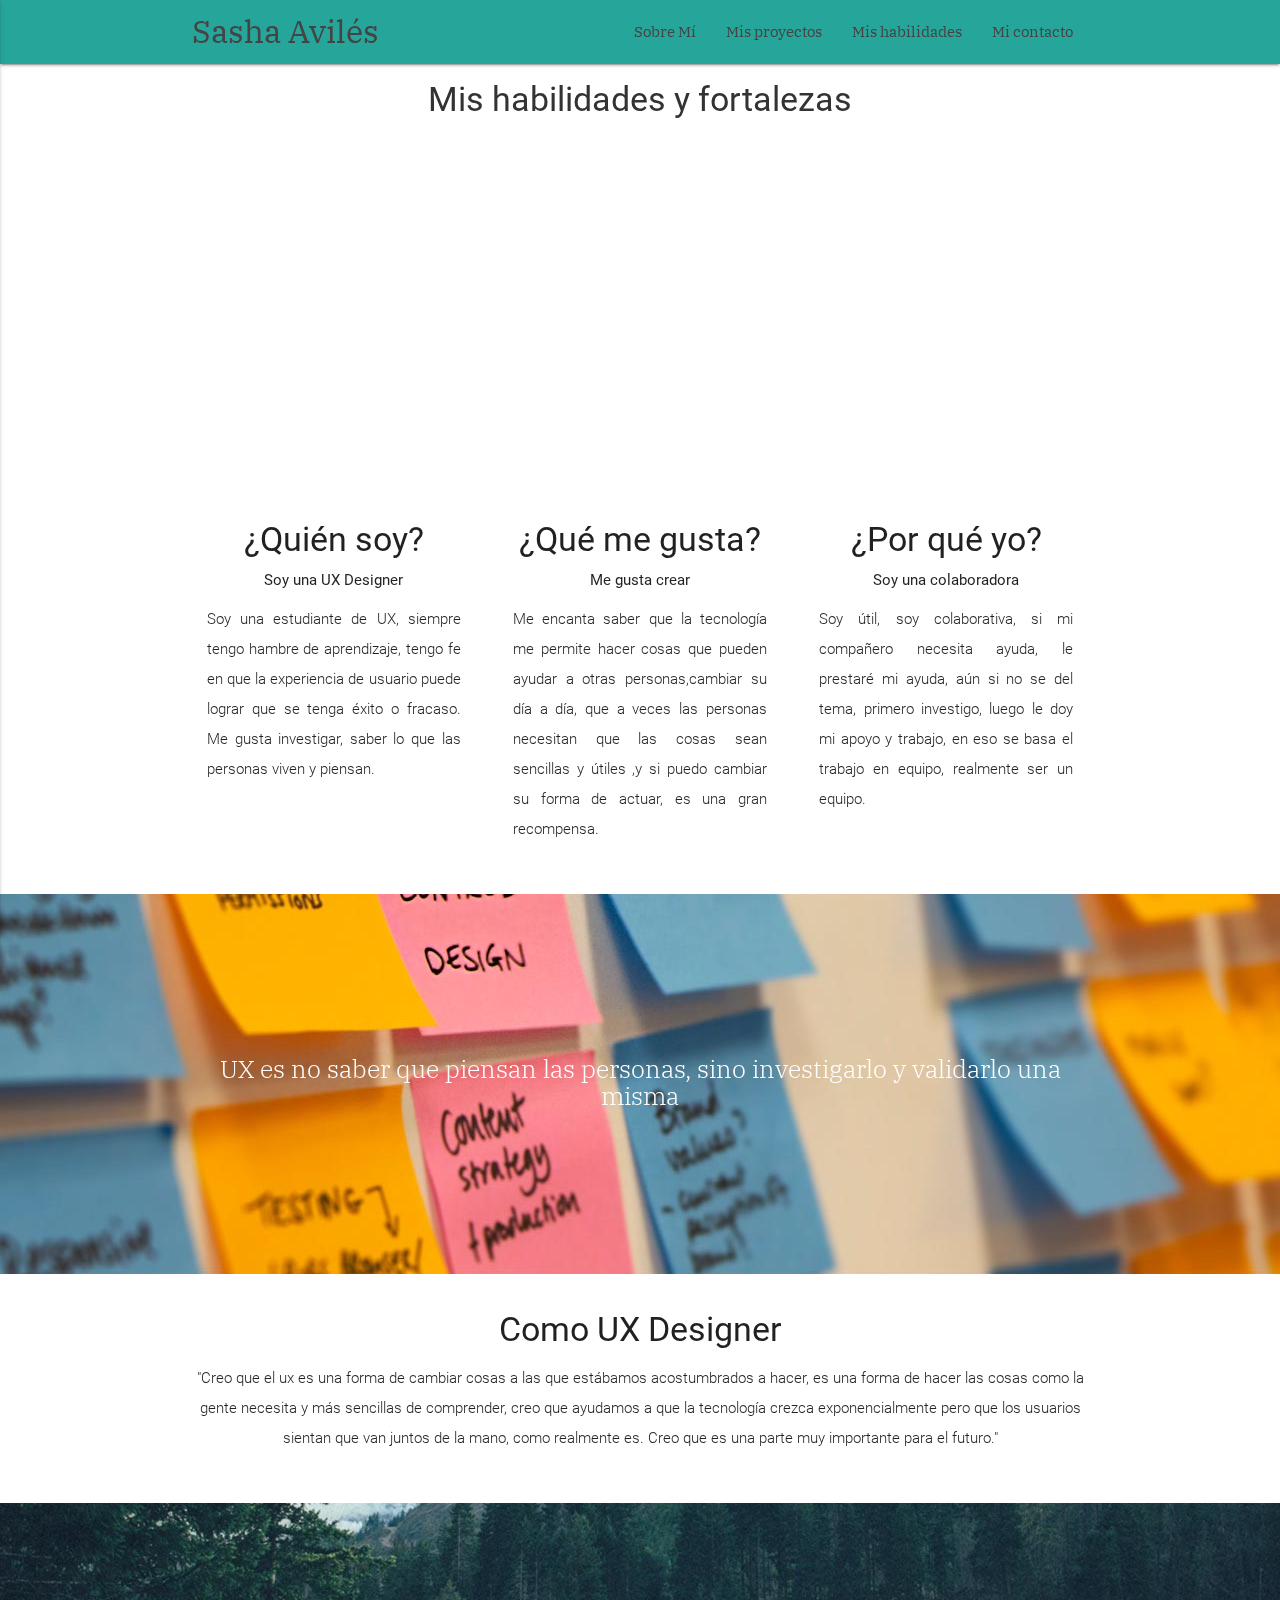
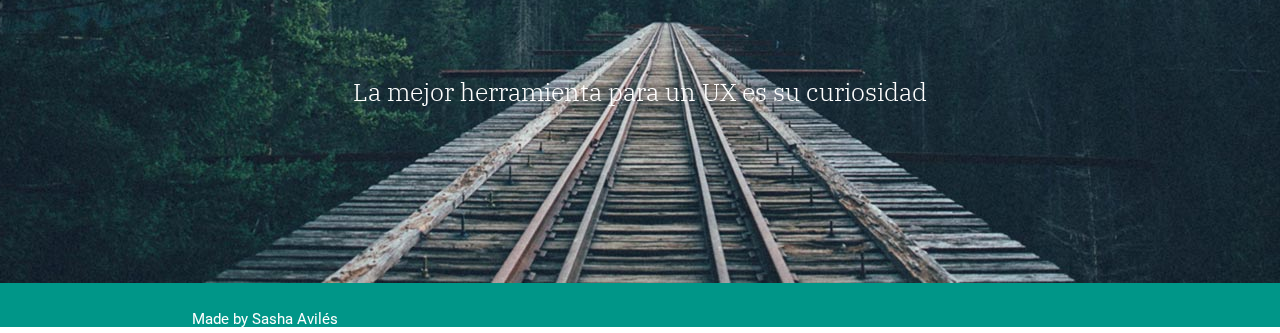
==== portafolio/habilidades.html @ 2be43c47 "subiendo mis cambios al portafolio" ====
<!DOCTYPE html>
<html lang="en">
<head>
  <meta http-equiv="Content-Type" content="text/html; charset=UTF-8"/>
  <meta name="viewport" content="width=device-width, initial-scale=1"/>
  <title>Sasha Avilés-Portafolio</title>

  <!-- CSS  -->
  <link href="https://fonts.googleapis.com/icon?family=Material+Icons" rel="stylesheet">
  <link href="https://fonts.googleapis.com/css?family=IBM+Plex+Serif" rel="stylesheet">
  <link href="css/materialize.css" type="text/css" rel="stylesheet" media="screen,projection"/>
  <link href="css/style.css" type="text/css" rel="stylesheet" media="screen,projection"/>
</head>
<body>
  <nav class="navegacion" role="navigation">
    <div class="nav-wrapper container">
      <a id="logo-container" href="#" class="brand-logo">Sasha Avilés</a>
      <ul class="right hide-on-med-and-down">
        <li><a href="index.html">Sobre Mí</a></li>
        <li><a href="proyectos.html">Mis proyectos</a></li>
        <li><a href="habilidades.html">Mis habilidades</a></li>
        <li><a href="contacto.html">Mi contacto</a></li>
      </ul>

      <ul id="nav-mobile" class="side-nav">
        <li><a href="index.html">Sobre Mí</a></li>
        <li><a href="proyectos.html">Mis proyectos</a></li>
        <li><a href="habilidades.html">Mis habilidades</a></li>
        <li><a href="contacto.html">Mi contacto</a></li>
      </ul>
      <a href="#" data-activates="nav-mobile" class="button-collapse"><i class="material-icons menu">menu</i></a>
    </div>
  </nav>

  <div id="index-banner" class="parallax-container">
      <div class="container">
        <div class="row">
          <div class="col m12 s12">
            <h4 class="titulo">Mis habilidades y fortalezas</h4>
            <br>
            <h6 ></h6>
          </div>
        </div>
      </div>
    </div>

  <div class="container">
    <div class="section">

      <!--   Icon Section   -->
      <div class="row">
        <div class="col s12 m4">
          <div class="icon-block">
            <br>
            <br>
            <h4 class="center">¿Quién soy?</h4>
            <h6 class="center">Soy una UX Designer</h6>

            <p class="light parrafo-1">Soy una estudiante de UX, siempre tengo hambre de aprendizaje, tengo fe en que la experiencia de usuario puede lograr que se tenga éxito o fracaso. Me gusta investigar, saber lo que las personas viven y piensan.</p>
          </div>
        </div>

        <div class="col s12 m4">
          <div class="icon-block">
            <br>
            <br>
            <h4 class="center">¿Qué me gusta?</h4>
            <h6 class="center">Me gusta crear</h6>

            <p class="light parrafo-2">Me encanta saber que la tecnología me permite hacer cosas que pueden ayudar a otras personas,cambiar su día a día, que a veces las personas necesitan que las cosas sean sencillas y útiles ,y si puedo cambiar su forma de actuar, es una gran recompensa.</p>
          </div>
        </div>

        <div class="col s12 m4">
          <div class="icon-block">
            <br>
            <br>
            <h4 class="center">¿Por qué yo?</h4>
            <h6 class="center">Soy una colaboradora</h6>

            <p class="light parrafo-3">Soy útil, soy colaborativa, si mi compañero necesita ayuda, le prestaré mi ayuda, aún si no se del tema, primero investigo, luego le doy mi apoyo y trabajo, en eso se basa el trabajo en equipo, realmente ser un equipo.</p>
          </div>
        </div>
      </div>

    </div>
  </div>


  <div class="parallax-container valign-wrapper">
    <div class="section no-pad-bot">
      <div class="container">
        <div class="row center">
          <h5 class="header col s12 light frase-2">UX es no saber que piensan las personas, sino investigarlo y validarlo una misma</h5>
        </div>
      </div>
    </div>
    <div class="parallax"><img src="UX-Post-it.jpg" alt="Imagen de validación"></div>
  </div>

  <div class="container">
    <div class="section">

      <div class="row">
        <div class="col s12 center">
          <h3><i class="mdi-content-send brown-text"></i></h3>
          <h4>Como UX Designer</h4>
          <p class="center light">"Creo que el ux es una forma de cambiar cosas a las que estábamos acostumbrados a hacer, es una forma de hacer las cosas como la gente necesita y más sencillas de comprender, creo que ayudamos a que la tecnología crezca exponencialmente pero que los usuarios sientan que van juntos de la mano, como realmente es. Creo que es una parte muy importante para el futuro."</p>
        </div>
      </div>

    </div>
  </div>


  <div class="parallax-container valign-wrapper">
    <div class="section no-pad-bot">
      <div class="container">
        <div class="row center">
          <h5 class="header col s12 light parrafo-4">La mejor herramienta para un UX es su curiosidad</h5>
        </div>
      </div>
    </div>
    <div class="parallax"><img src="background3.jpg" alt="Unsplashed background img 3"></div>
  </div>

  <footer class="page-footer teal">
    <div class="container">
      <h6>Made by Sasha Avilés</h6>
    </div>
  </footer>


  <!--  Scripts-->
  <script src="https://code.jquery.com/jquery-2.1.1.min.js"></script>
  <script src="js/materialize.js"></script>
  <script src="js/init.js"></script>

  </body>
</html>
---- portafolio/css/style.css ----
/* Custom Stylesheet */
/**
 * Use this file to override Materialize files so you can update
 * the core Materialize files in the future
 *
 * Made By MaterializeCSS.com
 */

nav ul a,
nav .brand-logo {
  color: #444;
  font-family: 'IBM Plex Serif', serif;
}
.menu{
  color:#000000;
}

.frase{
  font-family: 'IBM Plex Serif', serif;
  color:#ffffff;
}

.navegacion{
  background-color: #26a69a;
}
.parrafo-1{
  text-align: justify;
}

.parrafo-2{
  text-align: justify;
}

.parrafo-3{
  text-align: justify;
}

.parrafo-4{
  font-family: 'IBM Plex Serif', serif;
  color:#ffffff;
}

.frase-2{
  font-family: 'IBM Plex Serif', serif;
  color:#ffffff;

}

p {
  line-height: 2rem;
}

.button-collapse {
  color: #26a69a;
}

.parallax-container {
  min-height: 380px;
  line-height: 0;
  height: auto;
  color: rgba(255,255,255,.9);
}
  .parallax-container .section {
    width: 100%;
  }

@media only screen and (max-width : 992px) {
  .parallax-container .section {
    position: absolute;
    top: 40%;
  }
  #index-banner .section {
    top: 10%;
  }
}

@media only screen and (max-width : 600px) {
  #index-banner .section {
    top: 0;
  }
}

.icon-block {
  padding: 0 15px;
}
.icon-block .material-icons {
  font-size: inherit;
}

footer.page-footer {
  margin: 0;
}
.saber-mas{
 text-align: justify; 
}

.nombre{
  font-family: 'PT Sans Narrow', sans-serif;
}
.user-1{
  width:100%;
}
.user-2{
width: 100%;
}
.user-3{
  width: 100%;
}

.segunda{
  width: 100%;
  background-color: #A5ECD7;
}
.quien{
  width:90%;
}

.como{
  width:90%;
}

.porque{
  width: 90%;
}

.escrito{
  text-align: justify;
}

.todo{
  color:#333333;
}
.imagen-1{
  width: 100%;
}

.bajada{
  text-align: center;
}

.personas{
 text-align: justify;
}

.como{
  width: 70%;
  margin-left: 15%;
}

.tel-1{
  width: 60%;
  margin-left: 20%;
  margin-bottom: 5%;
}
.tel-2{
  width: 60%;
  margin-left: 20%;
  margin-bottom: 5%;
}
.tel-3{
  width: 60%;
  margin-left: 20%;
  margin-bottom: 5%;
}

.titulo{
  color:#333333;
  text-align: center;
}
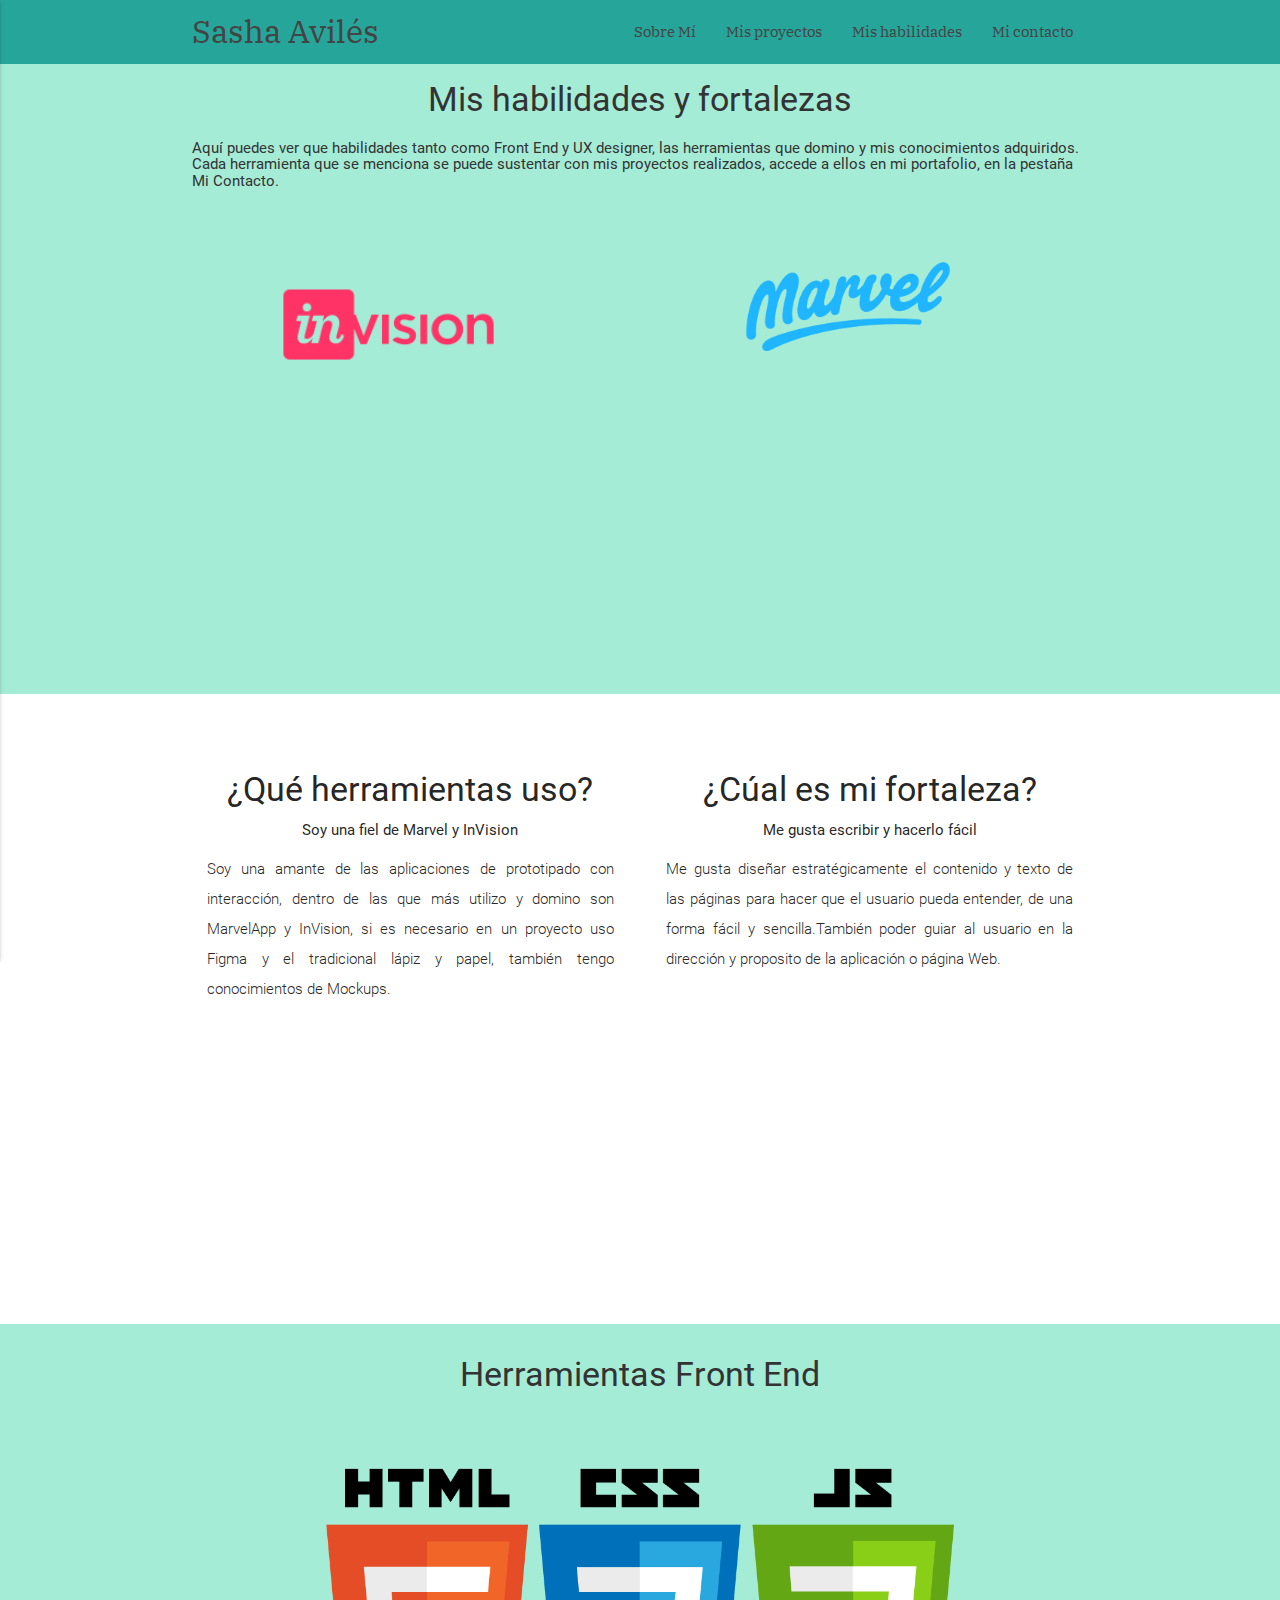
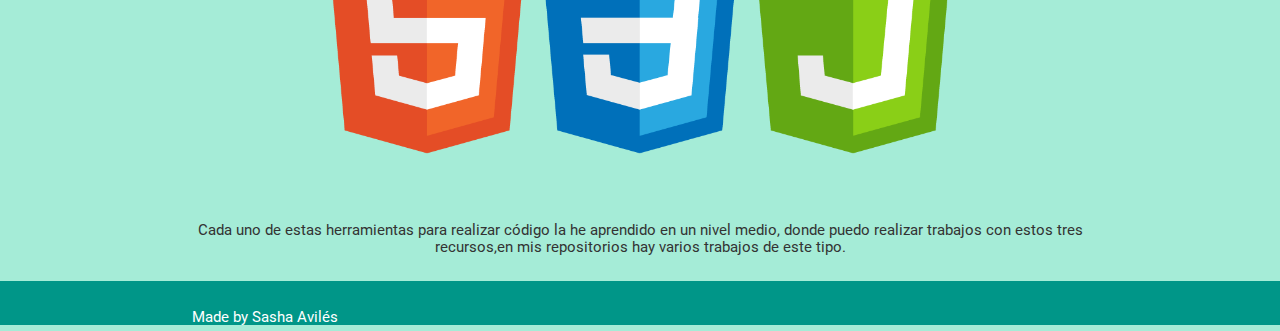
==== commit 6cfac031: "subiendo area de habilidades" ====
--- a/portafolio/habilidades.html
+++ b/portafolio/habilidades.html
@@ -32,96 +32,80 @@
     </div>
   </nav>
 
-  <div id="index-banner" class="parallax-container">
+  <div id="index-banner" class="parallax-container segunda area">
       <div class="container">
         <div class="row">
           <div class="col m12 s12">
             <h4 class="titulo">Mis habilidades y fortalezas</h4>
             <br>
-            <h6 ></h6>
+            <h6 class="todo"> Aquí puedes ver que habilidades tanto como Front End y UX designer, las herramientas que domino y mis conocimientos adquiridos. Cada herramienta que se menciona se puede sustentar con mis proyectos realizados, accede a ellos en mi portafolio, en la pestaña Mi Contacto.</h6>
+          </div>
+        </div>
+        <div class="row">
+          <div class="col m6 s12">
+            <img src="img/invision-logo-square.png" alt="invision" class="invision">
+          </div>
+          <div class="col m6 s12">
+            <img src="img/marvel-app.png" alt="marvel" class="marvel">
           </div>
         </div>
       </div>
     </div>
 
-  <div class="container">
+  <div class="container area">
     <div class="section">
 
       <!--   Icon Section   -->
       <div class="row">
-        <div class="col s12 m4">
+        <div class="col s12 m6">
           <div class="icon-block">
             <br>
             <br>
-            <h4 class="center">¿Quién soy?</h4>
-            <h6 class="center">Soy una UX Designer</h6>
+            <h4 class="center">¿Qué herramientas uso?</h4>
+            <h6 class="center">Soy una fiel de Marvel y InVision</h6>
 
-            <p class="light parrafo-1">Soy una estudiante de UX, siempre tengo hambre de aprendizaje, tengo fe en que la experiencia de usuario puede lograr que se tenga éxito o fracaso. Me gusta investigar, saber lo que las personas viven y piensan.</p>
+            <p class="light parrafo-1">Soy una amante de las aplicaciones de prototipado con interacción, dentro de las que más utilizo y domino son MarvelApp y InVision, si es necesario en un proyecto uso Figma y el tradicional lápiz y papel, también tengo conocimientos de Mockups.</p>
+            <br>
+            <br>
           </div>
         </div>
 
-        <div class="col s12 m4">
+        <div class="col s12 m6">
           <div class="icon-block">
             <br>
             <br>
-            <h4 class="center">¿Qué me gusta?</h4>
-            <h6 class="center">Me gusta crear</h6>
+            <h4 class="center">¿Cúal es mi fortaleza?</h4>
+            <h6 class="center">Me gusta escribir y hacerlo fácil</h6>
 
-            <p class="light parrafo-2">Me encanta saber que la tecnología me permite hacer cosas que pueden ayudar a otras personas,cambiar su día a día, que a veces las personas necesitan que las cosas sean sencillas y útiles ,y si puedo cambiar su forma de actuar, es una gran recompensa.</p>
-          </div>
-        </div>
-
-        <div class="col s12 m4">
-          <div class="icon-block">
+            <p class="light parrafo-2">Me gusta diseñar estratégicamente el contenido y texto de las páginas para hacer que el usuario pueda entender, de una forma fácil y sencilla.También poder guiar al usuario en la dirección y proposito de la aplicación o página Web.</p>
             <br>
             <br>
-            <h4 class="center">¿Por qué yo?</h4>
-            <h6 class="center">Soy una colaboradora</h6>
-
-            <p class="light parrafo-3">Soy útil, soy colaborativa, si mi compañero necesita ayuda, le prestaré mi ayuda, aún si no se del tema, primero investigo, luego le doy mi apoyo y trabajo, en eso se basa el trabajo en equipo, realmente ser un equipo.</p>
           </div>
         </div>
       </div>
-
     </div>
   </div>
 
 
-  <div class="parallax-container valign-wrapper">
+  <div class="parallax-container segunda todo">
     <div class="section no-pad-bot">
       <div class="container">
-        <div class="row center">
-          <h5 class="header col s12 light frase-2">UX es no saber que piensan las personas, sino investigarlo y validarlo una misma</h5>
+        <div class="row">
+          <div class="col s12 m12">
+            <h4 class="todo center">Herramientas Front End</h4>
+          </div>
+        </div>
+        <div class="row">
+          <div class="col s12 m12">
+            <img src="img/HTML5_CSS_JavaScript.png" alt="todos" class="todos">
+        </div>
+      </div>
+      <div class="row">
+          <div class="col s12 m12">
+           <h6 class="todo center">Cada uno de estas herramientas para realizar código la he aprendido en un nivel medio, donde puedo realizar trabajos con estos tres recursos,en mis repositorios hay varios trabajos de este tipo.</h6>
         </div>
       </div>
     </div>
-    <div class="parallax"><img src="UX-Post-it.jpg" alt="Imagen de validación"></div>
-  </div>
-
-  <div class="container">
-    <div class="section">
-
-      <div class="row">
-        <div class="col s12 center">
-          <h3><i class="mdi-content-send brown-text"></i></h3>
-          <h4>Como UX Designer</h4>
-          <p class="center light">"Creo que el ux es una forma de cambiar cosas a las que estábamos acostumbrados a hacer, es una forma de hacer las cosas como la gente necesita y más sencillas de comprender, creo que ayudamos a que la tecnología crezca exponencialmente pero que los usuarios sientan que van juntos de la mano, como realmente es. Creo que es una parte muy importante para el futuro."</p>
-        </div>
-      </div>
-
-    </div>
-  </div>
-
-
-  <div class="parallax-container valign-wrapper">
-    <div class="section no-pad-bot">
-      <div class="container">
-        <div class="row center">
-          <h5 class="header col s12 light parrafo-4">La mejor herramienta para un UX es su curiosidad</h5>
-        </div>
-      </div>
-    </div>
-    <div class="parallax"><img src="background3.jpg" alt="Unsplashed background img 3"></div>
   </div>
 
   <footer class="page-footer teal">
--- a/portafolio/css/style.css
+++ b/portafolio/css/style.css
@@ -166,4 +166,23 @@
 .titulo{
   color:#333333;
   text-align: center;
-}+}
+
+.invision{
+  width: 50%;
+  margin-left: 20%;
+}
+
+.marvel{
+  width: 50%;
+  margin-top: 10%;
+  margin-left: 20%;
+}
+
+.todos{
+  width: 70%;
+  margin-left: 15%;
+}
+.area{
+  height: 70vh;
+}
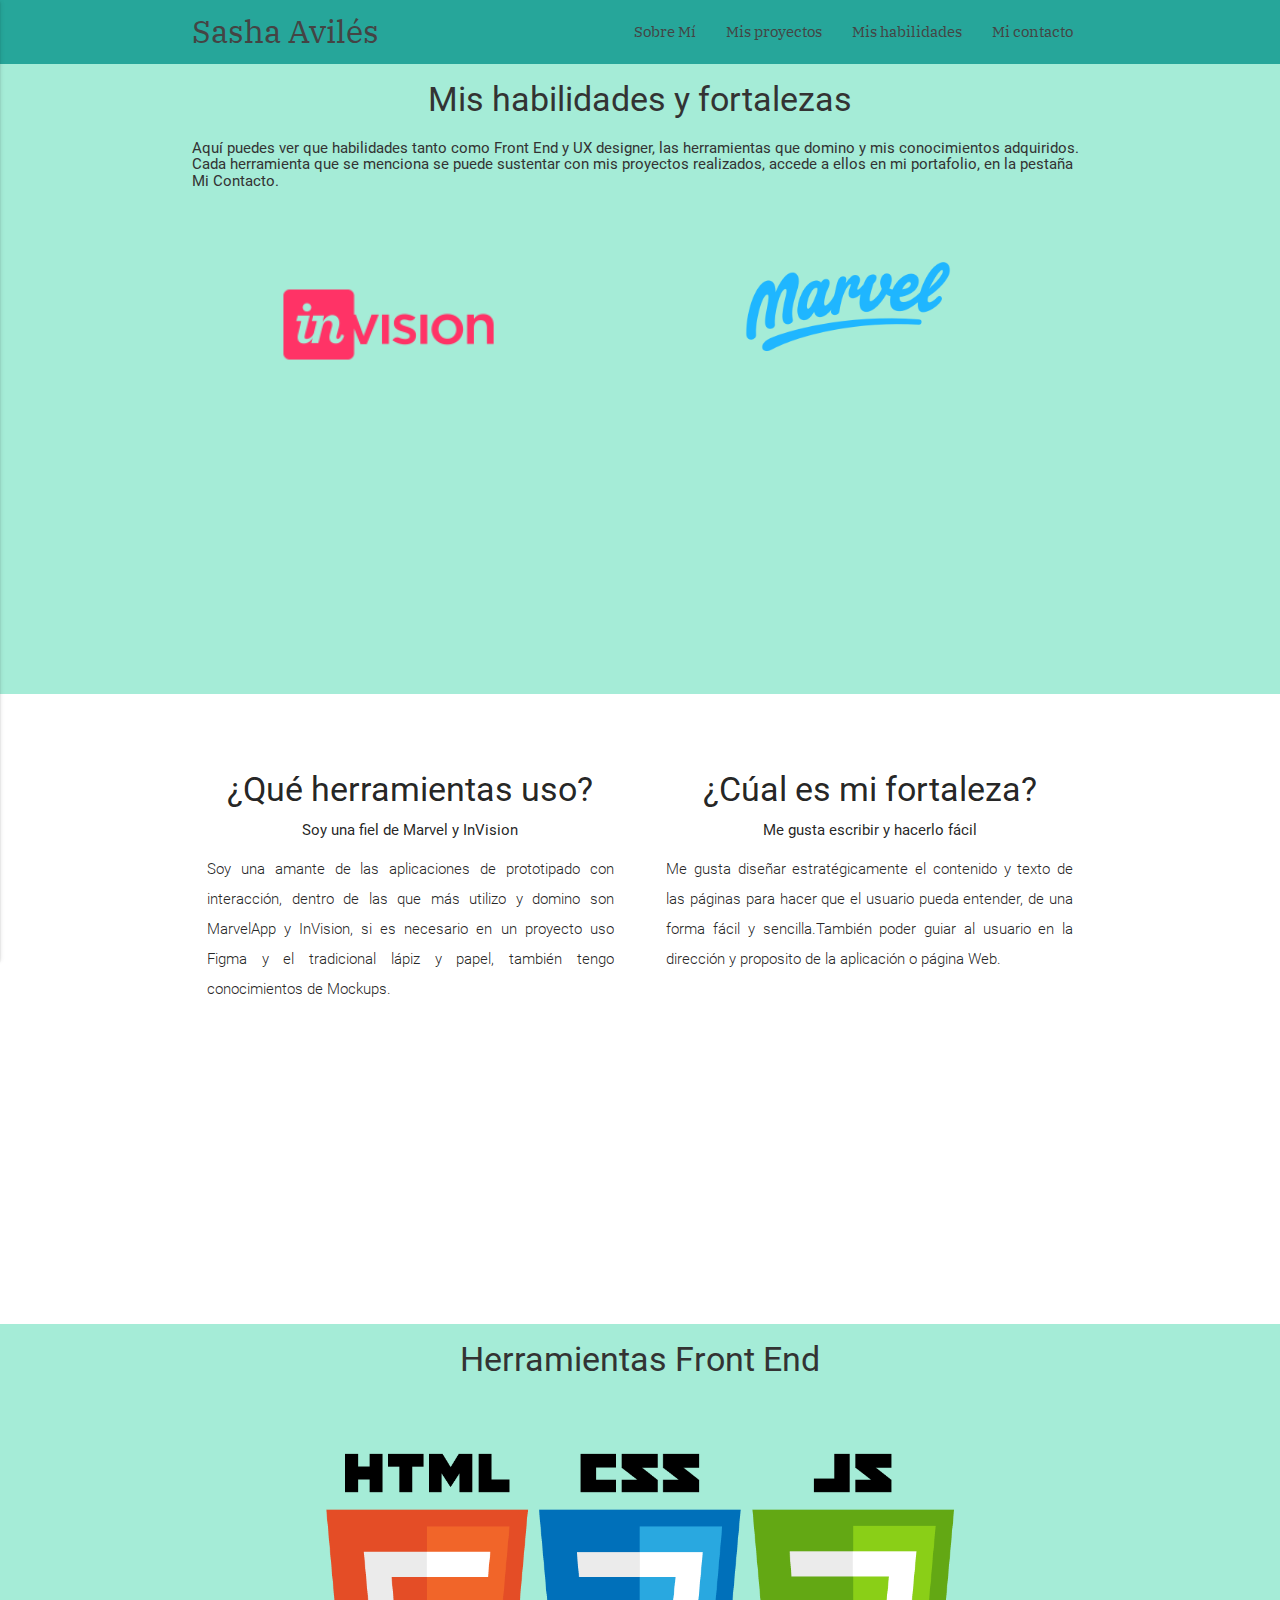
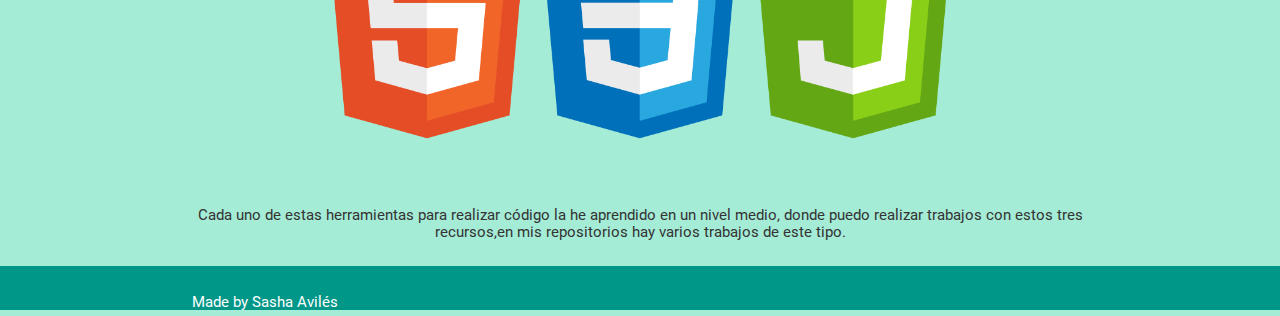
==== commit cffcb6f6: "subiendo seccion contactos" ====
--- a/portafolio/habilidades.html
+++ b/portafolio/habilidades.html
@@ -42,10 +42,10 @@
           </div>
         </div>
         <div class="row">
-          <div class="col m6 s12">
+          <div class="col m6 s6">
             <img src="img/invision-logo-square.png" alt="invision" class="invision">
           </div>
-          <div class="col m6 s12">
+          <div class="col m6 s6">
             <img src="img/marvel-app.png" alt="marvel" class="marvel">
           </div>
         </div>
@@ -88,7 +88,6 @@
 
 
   <div class="parallax-container segunda todo">
-    <div class="section no-pad-bot">
       <div class="container">
         <div class="row">
           <div class="col s12 m12">
@@ -106,7 +105,6 @@
         </div>
       </div>
     </div>
-  </div>
 
   <footer class="page-footer teal">
     <div class="container">
--- a/portafolio/css/style.css
+++ b/portafolio/css/style.css
@@ -186,3 +186,15 @@
 .area{
   height: 70vh;
 }
+.sasha{
+  width: 70%;
+  margin-left: 13%;
+  border-radius:100%;
+  border:1px solid black;
+  margin-bottom: 10%;
+}
+
+.redes{
+  background-color:#ffffff;
+  line-height: 15%;
+}
